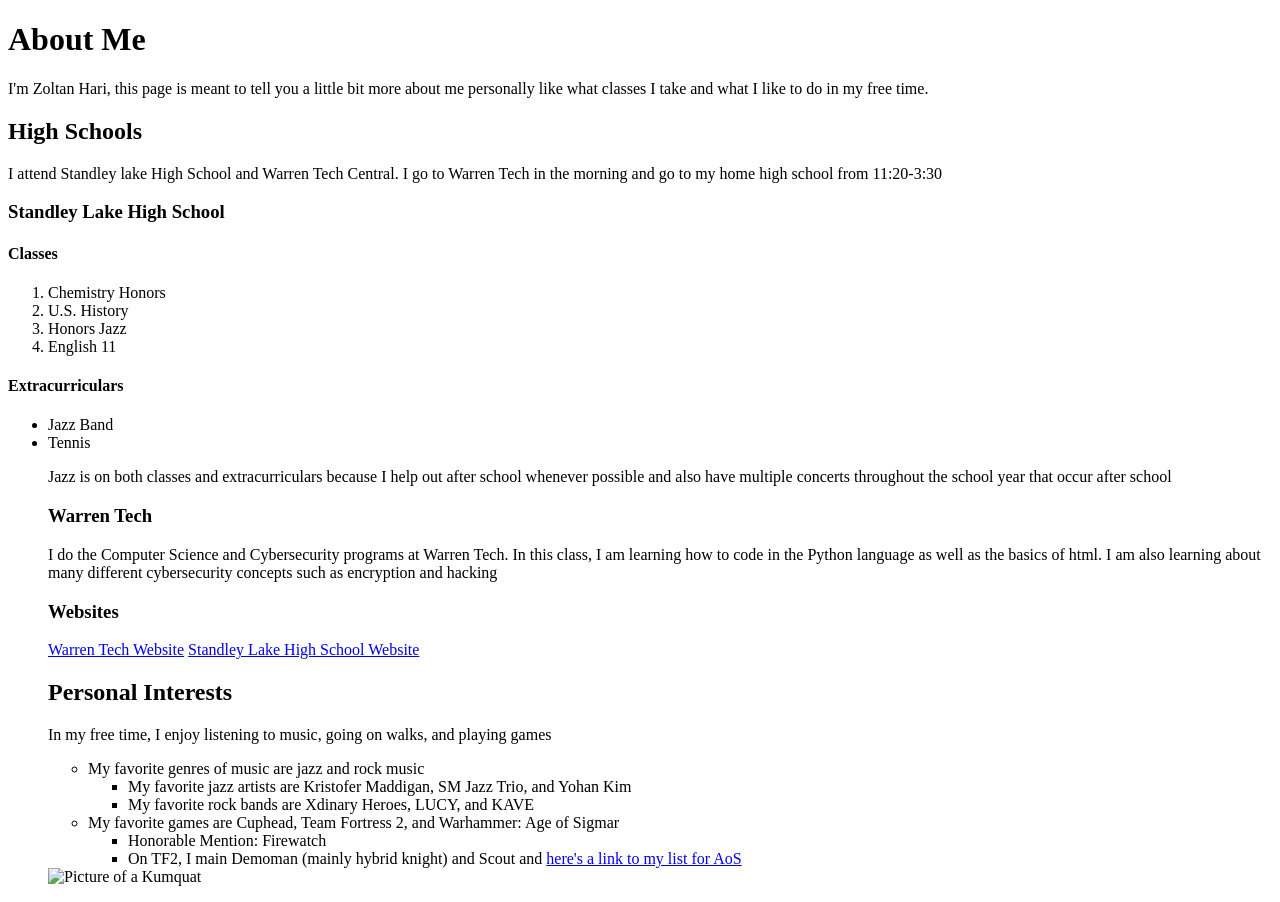
==== personal.html @ f935e8b9 "Website" ====
<!DOCTYPE html>
<html>
<head>
    <title>More About Zoltan Hari</title>
</head>
<body>
    <h1>About Me</h1>
    <p> I'm Zoltan Hari, this page is meant to tell you a little bit more about me personally like what classes I take and what I like to do in my free time.</p>
    <h2>High Schools</h2>
    <p>I attend Standley lake High School and Warren Tech Central. I go to Warren Tech in the morning and go to my home high school from 11:20-3:30</p>
    <h3>Standley Lake High School</h3>
    <h4>Classes</h4>
    <ol>
        <li>Chemistry Honors</li>
        <li>U.S. History</li>
        <li>Honors Jazz</li>
        <li>English 11</li>
    </ol>
    <h4>Extracurriculars</h4>
    <ul>
        <li>Jazz Band</li>
        <li>Tennis</li>
    <p>Jazz is on both classes and extracurriculars because I help out after school whenever possible and also have multiple concerts throughout the school year that occur after school</p>
    <h3>Warren Tech</h3>
    <p>I do the Computer Science and Cybersecurity programs at Warren Tech. In this class, I am learning how to code in the Python language as well as the basics of html. I am also learning about many different cybersecurity concepts such as encryption and hacking</p>
    <h3>Websites</h3>
    <a href="https://warrentech.jeffcopublicschools.org/">Warren Tech Website</a>
    <a href="https://standleylake.jeffcopublicschools.org/">Standley Lake High School Website</a>
    <h2>Personal Interests</h2>
    <p>In my free time, I enjoy listening to music, going on walks, and playing games</p>
    <ul>
        <li>My favorite genres of music are jazz and rock music</li>
            <ul>
                <li>My favorite jazz artists are Kristofer Maddigan, SM Jazz Trio, and Yohan Kim</li>
                <li>My favorite rock bands are Xdinary Heroes, LUCY, and KAVE</li>
            </ul>
        <li>My favorite games are Cuphead, Team Fortress 2, and Warhammer: Age of Sigmar</li>
        <ul>
            <li>Honorable Mention: Firewatch</li>
            <li>On TF2, I main Demoman (mainly hybrid knight) and Scout and <a href ="https://docs.google.com/document/d/1-L9sQzKipoEB9paU2-dHsK2uC-BBEpjX_6MjGPHJP1c/edit?tab=t.0">here's a link to my list for AoS</a></li>
        </ul>
    </ul>
<img src="https://wavecrestcafe.com/wp-content/uploads/2024/02/Kumquat-Eng.jpg" alt="Picture of a Kumquat">
</body>
</html>
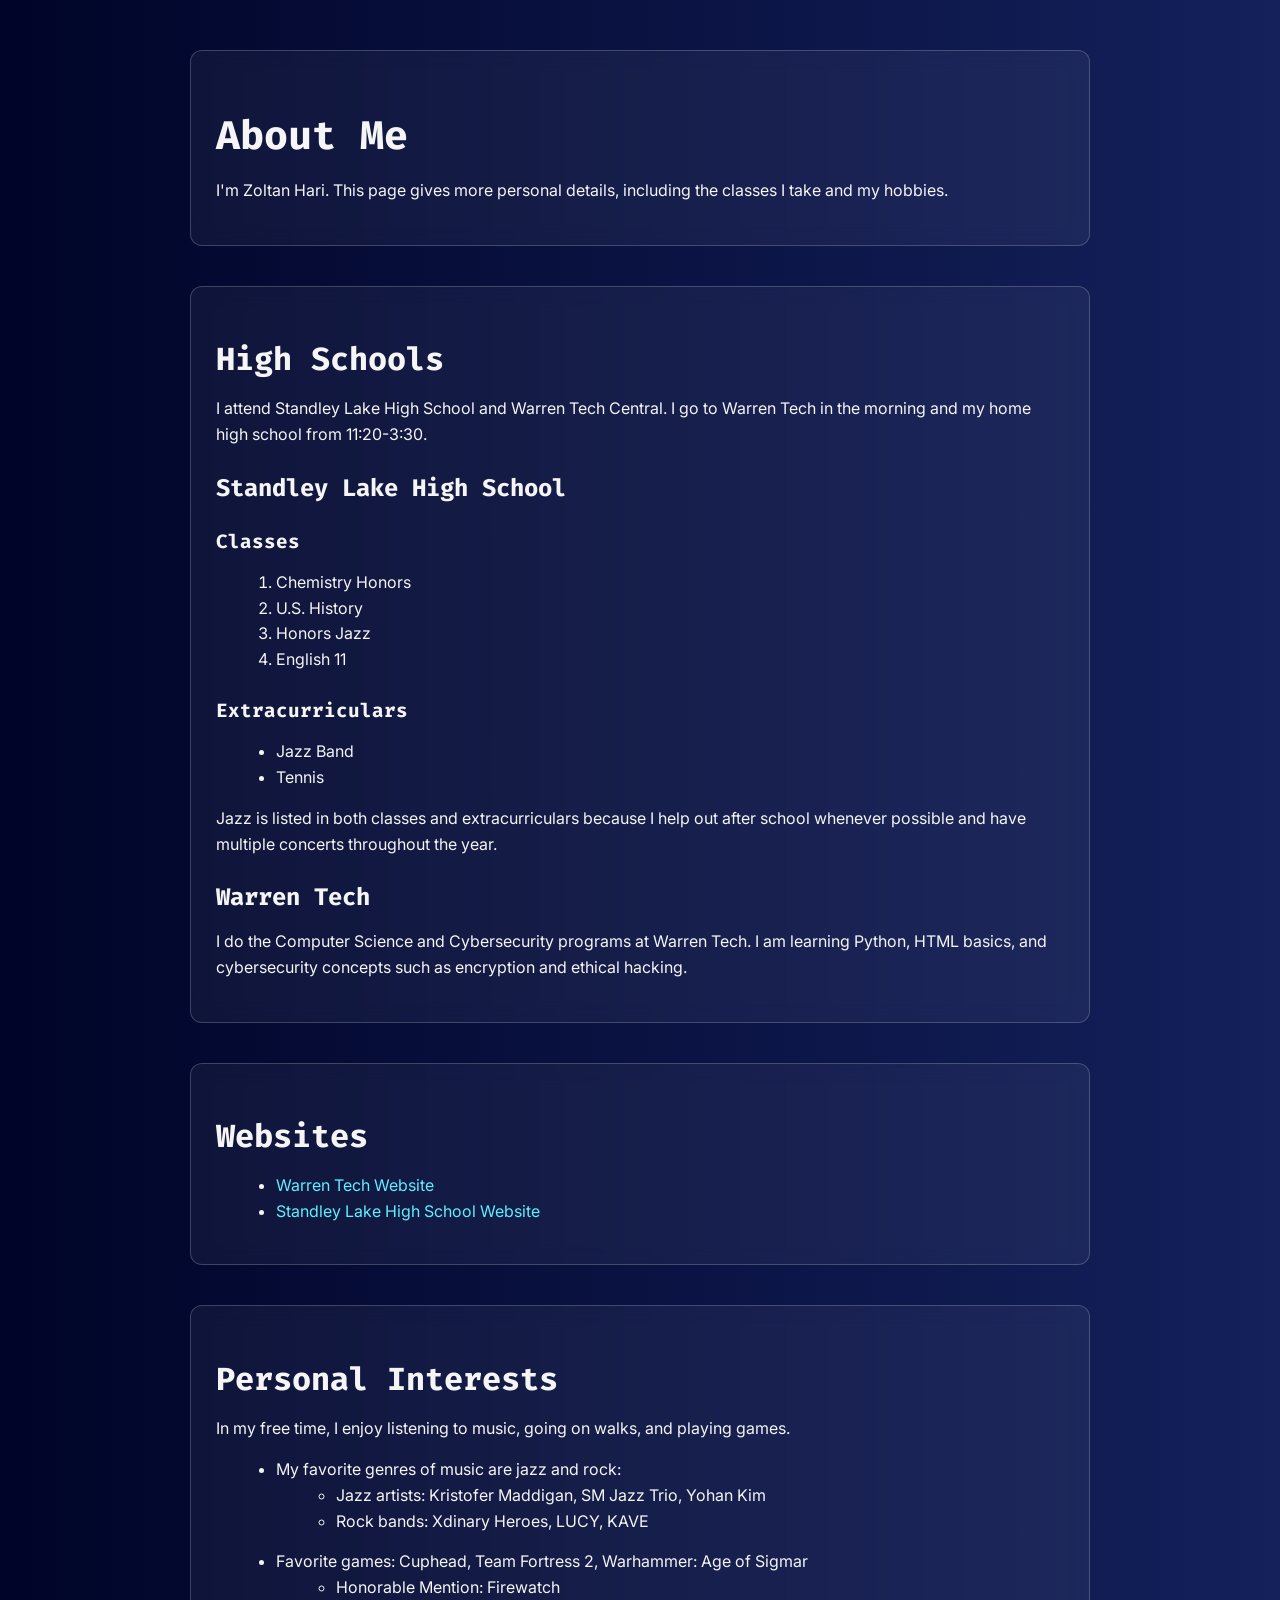
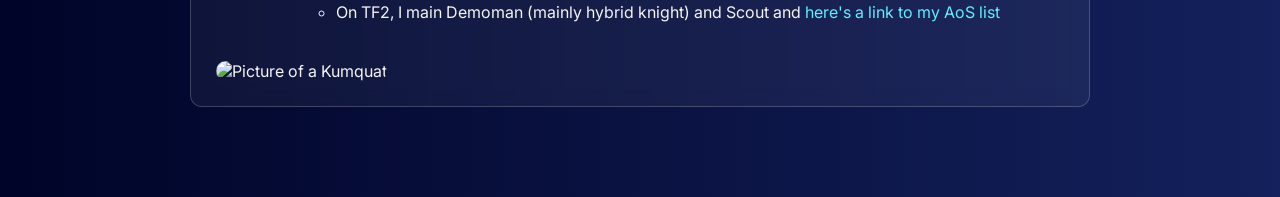
==== commit a5d65d84: "Website" ====
--- a/personal.html
+++ b/personal.html
@@ -1,45 +1,139 @@
 <!DOCTYPE html>
-<html>
+<html lang="en">
 <head>
+    <meta charset="UTF-8">
+    <meta name="viewport" content="width=device-width, initial-scale=1.0">
     <title>More About Zoltan Hari</title>
+    <link href="https://fonts.googleapis.com/css2?family=Inter:wght@400;600&family=Fira+Code&display=swap" rel="stylesheet">
+    <style>
+        body {
+            font-family: 'Inter', sans-serif;
+            color: #f5f5f5;
+            background: linear-gradient(270deg, #141e30, #243b55, #1a2a6c, #000428);
+            background-size: 400% 400%;
+            animation: gradientShift 15s ease infinite;
+            margin: 0;
+            padding: 0;
+        }
+
+        @keyframes gradientShift {
+            0% { background-position: 0% 50%; }
+            50% { background-position: 100% 50%; }
+            100% { background-position: 0% 50%; }
+        }
+
+        .container {
+            max-width: 900px;
+            margin: auto;
+            padding: 50px 20px;
+        }
+
+        section {
+            margin-bottom: 40px;
+            padding: 25px;
+            border: 1px solid rgba(255,255,255,0.2);
+            border-radius: 12px;
+            backdrop-filter: blur(10px);
+            background: rgba(255,255,255,0.05);
+        }
+
+        h1, h2, h3, h4 {
+            font-family: 'Fira Code', monospace;
+            margin-bottom: 15px;
+        }
+
+        h1 { font-size: 2.5rem; }
+        h2 { font-size: 2rem; }
+        h3 { font-size: 1.5rem; }
+        h4 { font-size: 1.2rem; }
+
+        p, li {
+            line-height: 1.6;
+        }
+
+        a {
+            color: #60efff;
+            text-decoration: none;
+            transition: color 0.3s ease;
+        }
+
+        a:hover {
+            color: #00ff87;
+        }
+
+        img {
+            max-width: 100%;
+            border-radius: 12px;
+            margin-top: 20px;
+        }
+
+        ul, ol {
+            margin-left: 20px;
+            margin-bottom: 15px;
+        }
+
+        ul ul, ol ol {
+            margin-left: 20px;
+        }
+    </style>
 </head>
 <body>
-    <h1>About Me</h1>
-    <p> I'm Zoltan Hari, this page is meant to tell you a little bit more about me personally like what classes I take and what I like to do in my free time.</p>
-    <h2>High Schools</h2>
-    <p>I attend Standley lake High School and Warren Tech Central. I go to Warren Tech in the morning and go to my home high school from 11:20-3:30</p>
-    <h3>Standley Lake High School</h3>
-    <h4>Classes</h4>
-    <ol>
-        <li>Chemistry Honors</li>
-        <li>U.S. History</li>
-        <li>Honors Jazz</li>
-        <li>English 11</li>
-    </ol>
-    <h4>Extracurriculars</h4>
-    <ul>
-        <li>Jazz Band</li>
-        <li>Tennis</li>
-    <p>Jazz is on both classes and extracurriculars because I help out after school whenever possible and also have multiple concerts throughout the school year that occur after school</p>
-    <h3>Warren Tech</h3>
-    <p>I do the Computer Science and Cybersecurity programs at Warren Tech. In this class, I am learning how to code in the Python language as well as the basics of html. I am also learning about many different cybersecurity concepts such as encryption and hacking</p>
-    <h3>Websites</h3>
-    <a href="https://warrentech.jeffcopublicschools.org/">Warren Tech Website</a>
-    <a href="https://standleylake.jeffcopublicschools.org/">Standley Lake High School Website</a>
-    <h2>Personal Interests</h2>
-    <p>In my free time, I enjoy listening to music, going on walks, and playing games</p>
-    <ul>
-        <li>My favorite genres of music are jazz and rock music</li>
+    <div class="container">
+        <section>
+            <h1>About Me</h1>
+            <p>I'm Zoltan Hari. This page gives more personal details, including the classes I take and my hobbies.</p>
+        </section>
+
+        <section>
+            <h2>High Schools</h2>
+            <p>I attend Standley Lake High School and Warren Tech Central. I go to Warren Tech in the morning and my home high school from 11:20-3:30.</p>
+
+            <h3>Standley Lake High School</h3>
+            <h4>Classes</h4>
+            <ol>
+                <li>Chemistry Honors</li>
+                <li>U.S. History</li>
+                <li>Honors Jazz</li>
+                <li>English 11</li>
+            </ol>
+            <h4>Extracurriculars</h4>
             <ul>
-                <li>My favorite jazz artists are Kristofer Maddigan, SM Jazz Trio, and Yohan Kim</li>
-                <li>My favorite rock bands are Xdinary Heroes, LUCY, and KAVE</li>
+                <li>Jazz Band</li>
+                <li>Tennis</li>
             </ul>
-        <li>My favorite games are Cuphead, Team Fortress 2, and Warhammer: Age of Sigmar</li>
-        <ul>
-            <li>Honorable Mention: Firewatch</li>
-            <li>On TF2, I main Demoman (mainly hybrid knight) and Scout and <a href ="https://docs.google.com/document/d/1-L9sQzKipoEB9paU2-dHsK2uC-BBEpjX_6MjGPHJP1c/edit?tab=t.0">here's a link to my list for AoS</a></li>
-        </ul>
-    </ul>
-<img src="https://wavecrestcafe.com/wp-content/uploads/2024/02/Kumquat-Eng.jpg" alt="Picture of a Kumquat">
+            <p>Jazz is listed in both classes and extracurriculars because I help out after school whenever possible and have multiple concerts throughout the year.</p>
+
+            <h3>Warren Tech</h3>
+            <p>I do the Computer Science and Cybersecurity programs at Warren Tech. I am learning Python, HTML basics, and cybersecurity concepts such as encryption and ethical hacking.</p>
+        </section>
+
+        <section>
+            <h2>Websites</h2>
+            <ul>
+                <li><a href="https://warrentech.jeffcopublicschools.org/">Warren Tech Website</a></li>
+                <li><a href="https://standleylake.jeffcopublicschools.org/">Standley Lake High School Website</a></li>
+            </ul>
+        </section>
+
+        <section>
+            <h2>Personal Interests</h2>
+            <p>In my free time, I enjoy listening to music, going on walks, and playing games.</p>
+            <ul>
+                <li>My favorite genres of music are jazz and rock:
+                    <ul>
+                        <li>Jazz artists: Kristofer Maddigan, SM Jazz Trio, Yohan Kim</li>
+                        <li>Rock bands: Xdinary Heroes, LUCY, KAVE</li>
+                    </ul>
+                </li>
+                <li>Favorite games: Cuphead, Team Fortress 2, Warhammer: Age of Sigmar
+                    <ul>
+                        <li>Honorable Mention: Firewatch</li>
+                        <li>On TF2, I main Demoman (mainly hybrid knight) and Scout and <a href="https://docs.google.com/document/d/1-L9sQzKipoEB9paU2-dHsK2uC-BBEpjX_6MjGPHJP1c/edit?tab=t.0">here's a link to my AoS list</a></li>
+                    </ul>
+                </li>
+            </ul>
+            <img src="https://wavecrestcafe.com/wp-content/uploads/2024/02/Kumquat-Eng.jpg" alt="Picture of a Kumquat">
+        </section>
+    </div>
 </body>
-</html>+</html>
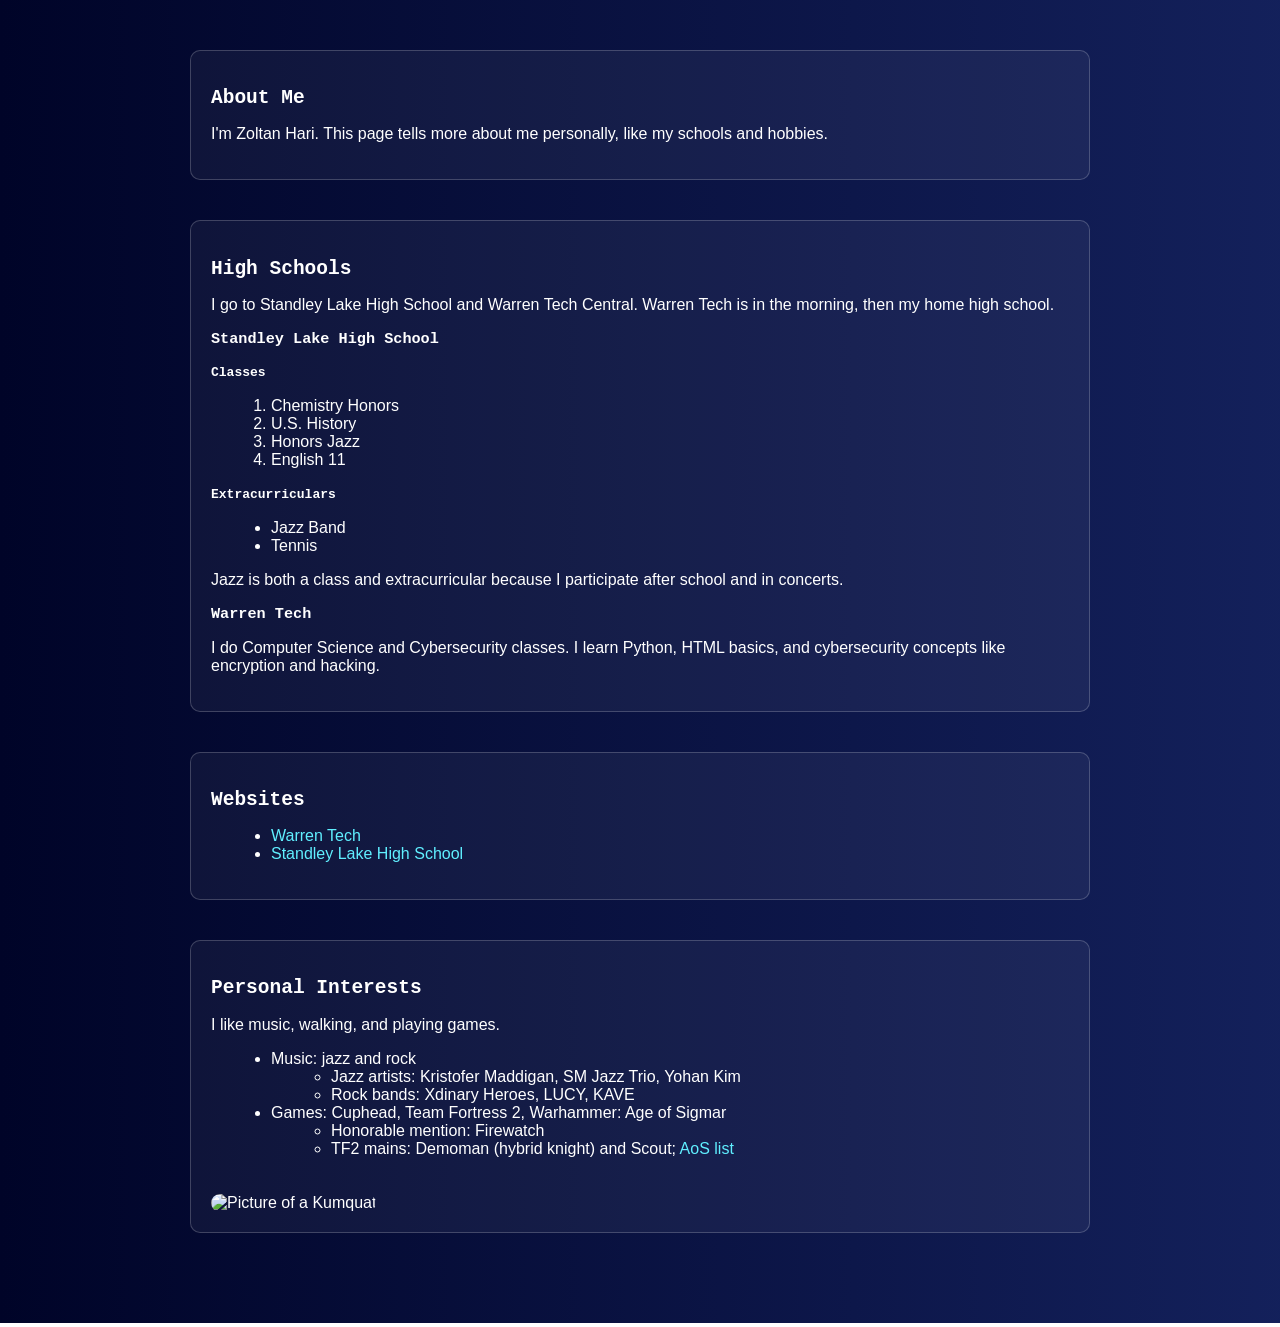
==== commit 6dcfca42: "Website" ====
--- a/personal.html
+++ b/personal.html
@@ -1,14 +1,11 @@
 <!DOCTYPE html>
-<html lang="en">
+<html>
 <head>
-    <meta charset="UTF-8">
-    <meta name="viewport" content="width=device-width, initial-scale=1.0">
     <title>More About Zoltan Hari</title>
-    <link href="https://fonts.googleapis.com/css2?family=Inter:wght@400;600&family=Fira+Code&display=swap" rel="stylesheet">
     <style>
         body {
-            font-family: 'Inter', sans-serif;
-            color: #f5f5f5;
+            font-family: Arial, sans-serif;
+            color: white;
             background: linear-gradient(270deg, #141e30, #243b55, #1a2a6c, #000428);
             background-size: 400% 400%;
             animation: gradientShift 15s ease infinite;
@@ -23,38 +20,27 @@
         }
 
         .container {
+            width: 90%;
             max-width: 900px;
             margin: auto;
-            padding: 50px 20px;
+            padding: 50px;
         }
 
         section {
             margin-bottom: 40px;
-            padding: 25px;
+            padding: 20px;
             border: 1px solid rgba(255,255,255,0.2);
-            border-radius: 12px;
-            backdrop-filter: blur(10px);
+            border-radius: 10px;
             background: rgba(255,255,255,0.05);
         }
 
         h1, h2, h3, h4 {
-            font-family: 'Fira Code', monospace;
-            margin-bottom: 15px;
-        }
-
-        h1 { font-size: 2.5rem; }
-        h2 { font-size: 2rem; }
-        h3 { font-size: 1.5rem; }
-        h4 { font-size: 1.2rem; }
-
-        p, li {
-            line-height: 1.6;
+            font-family: monospace;
         }
 
         a {
             color: #60efff;
             text-decoration: none;
-            transition: color 0.3s ease;
         }
 
         a:hover {
@@ -63,16 +49,11 @@
 
         img {
             max-width: 100%;
-            border-radius: 12px;
+            border-radius: 10px;
             margin-top: 20px;
         }
 
         ul, ol {
-            margin-left: 20px;
-            margin-bottom: 15px;
-        }
-
-        ul ul, ol ol {
             margin-left: 20px;
         }
     </style>
@@ -81,12 +62,12 @@
     <div class="container">
         <section>
             <h1>About Me</h1>
-            <p>I'm Zoltan Hari. This page gives more personal details, including the classes I take and my hobbies.</p>
+            <p>I'm Zoltan Hari. This page tells more about me personally, like my schools and hobbies.</p>
         </section>
 
         <section>
             <h2>High Schools</h2>
-            <p>I attend Standley Lake High School and Warren Tech Central. I go to Warren Tech in the morning and my home high school from 11:20-3:30.</p>
+            <p>I go to Standley Lake High School and Warren Tech Central. Warren Tech is in the morning, then my home high school.</p>
 
             <h3>Standley Lake High School</h3>
             <h4>Classes</h4>
@@ -101,34 +82,34 @@
                 <li>Jazz Band</li>
                 <li>Tennis</li>
             </ul>
-            <p>Jazz is listed in both classes and extracurriculars because I help out after school whenever possible and have multiple concerts throughout the year.</p>
+            <p>Jazz is both a class and extracurricular because I participate after school and in concerts.</p>
 
             <h3>Warren Tech</h3>
-            <p>I do the Computer Science and Cybersecurity programs at Warren Tech. I am learning Python, HTML basics, and cybersecurity concepts such as encryption and ethical hacking.</p>
+            <p>I do Computer Science and Cybersecurity classes. I learn Python, HTML basics, and cybersecurity concepts like encryption and hacking.</p>
         </section>
 
         <section>
             <h2>Websites</h2>
             <ul>
-                <li><a href="https://warrentech.jeffcopublicschools.org/">Warren Tech Website</a></li>
-                <li><a href="https://standleylake.jeffcopublicschools.org/">Standley Lake High School Website</a></li>
+                <li><a href="https://warrentech.jeffcopublicschools.org/">Warren Tech</a></li>
+                <li><a href="https://standleylake.jeffcopublicschools.org/">Standley Lake High School</a></li>
             </ul>
         </section>
 
         <section>
             <h2>Personal Interests</h2>
-            <p>In my free time, I enjoy listening to music, going on walks, and playing games.</p>
+            <p>I like music, walking, and playing games.</p>
             <ul>
-                <li>My favorite genres of music are jazz and rock:
+                <li>Music: jazz and rock
                     <ul>
                         <li>Jazz artists: Kristofer Maddigan, SM Jazz Trio, Yohan Kim</li>
                         <li>Rock bands: Xdinary Heroes, LUCY, KAVE</li>
                     </ul>
                 </li>
-                <li>Favorite games: Cuphead, Team Fortress 2, Warhammer: Age of Sigmar
+                <li>Games: Cuphead, Team Fortress 2, Warhammer: Age of Sigmar
                     <ul>
-                        <li>Honorable Mention: Firewatch</li>
-                        <li>On TF2, I main Demoman (mainly hybrid knight) and Scout and <a href="https://docs.google.com/document/d/1-L9sQzKipoEB9paU2-dHsK2uC-BBEpjX_6MjGPHJP1c/edit?tab=t.0">here's a link to my AoS list</a></li>
+                        <li>Honorable mention: Firewatch</li>
+                        <li>TF2 mains: Demoman (hybrid knight) and Scout; <a href="https://docs.google.com/document/d/1-L9sQzKipoEB9paU2-dHsK2uC-BBEpjX_6MjGPHJP1c/edit?tab=t.0">AoS list</a></li>
                     </ul>
                 </li>
             </ul>
@@ -136,4 +117,4 @@
         </section>
     </div>
 </body>
-</html>
+</html>
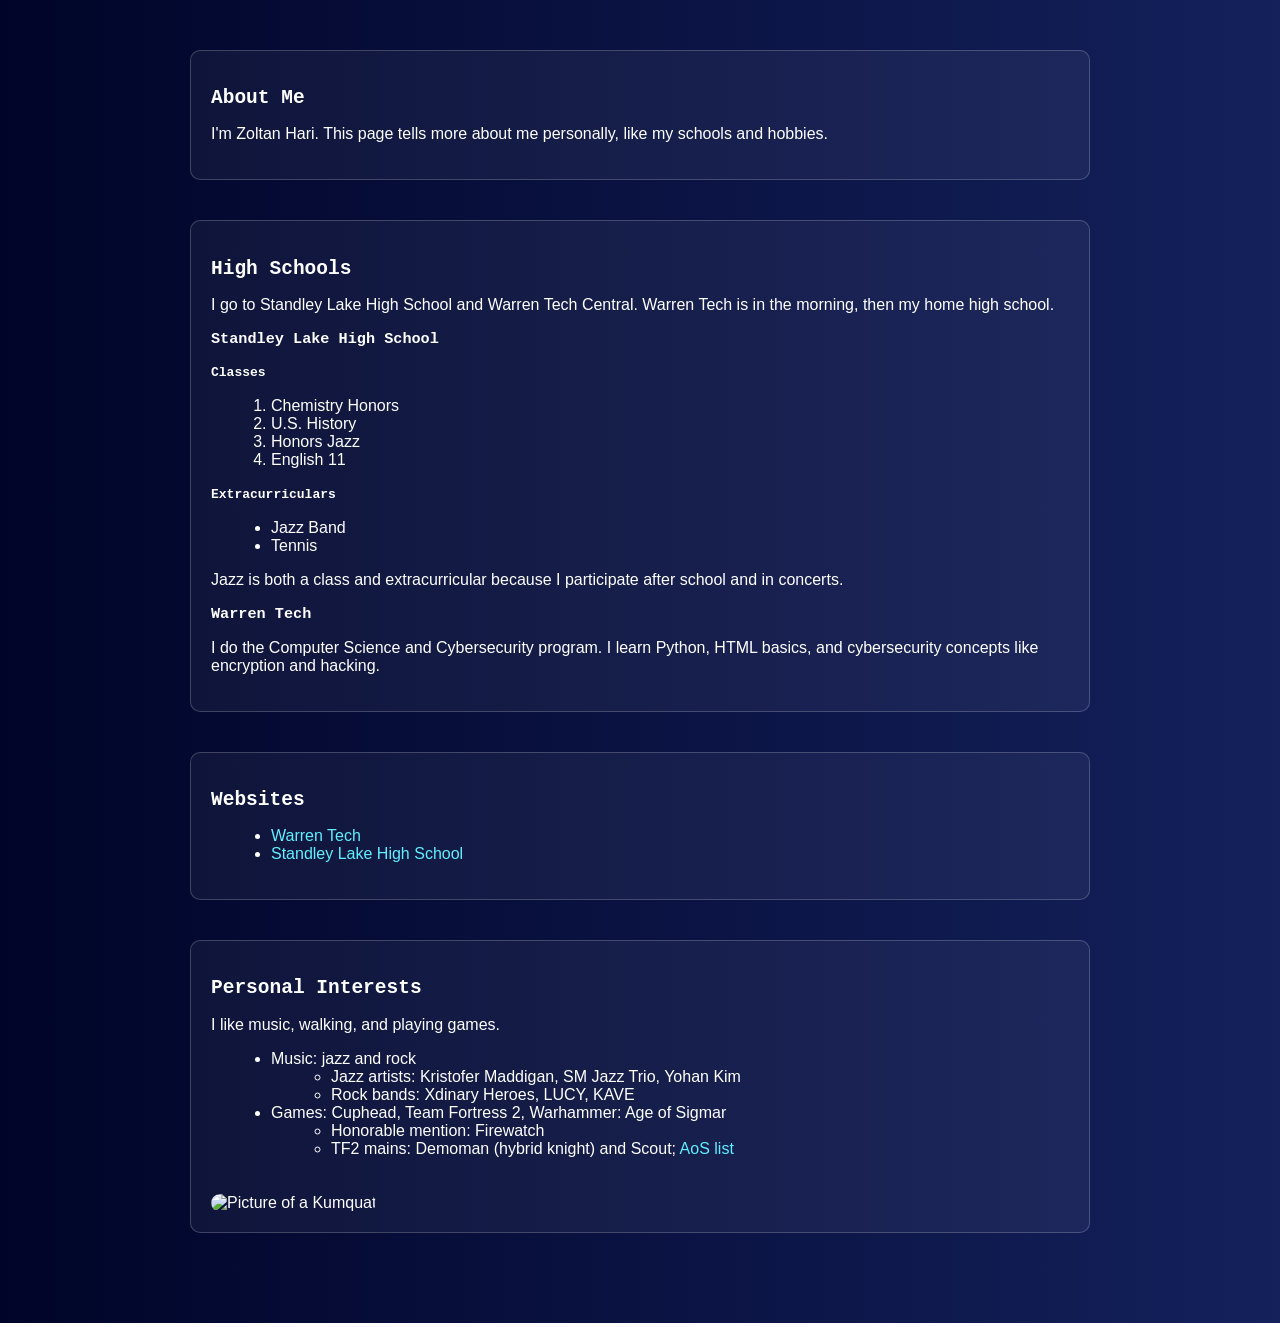
==== commit cb7e2442: "Website" ====
--- a/personal.html
+++ b/personal.html
@@ -85,7 +85,7 @@
             <p>Jazz is both a class and extracurricular because I participate after school and in concerts.</p>
 
             <h3>Warren Tech</h3>
-            <p>I do Computer Science and Cybersecurity classes. I learn Python, HTML basics, and cybersecurity concepts like encryption and hacking.</p>
+            <p>I do the Computer Science and Cybersecurity program. I learn Python, HTML basics, and cybersecurity concepts like encryption and hacking.</p>
         </section>
 
         <section>
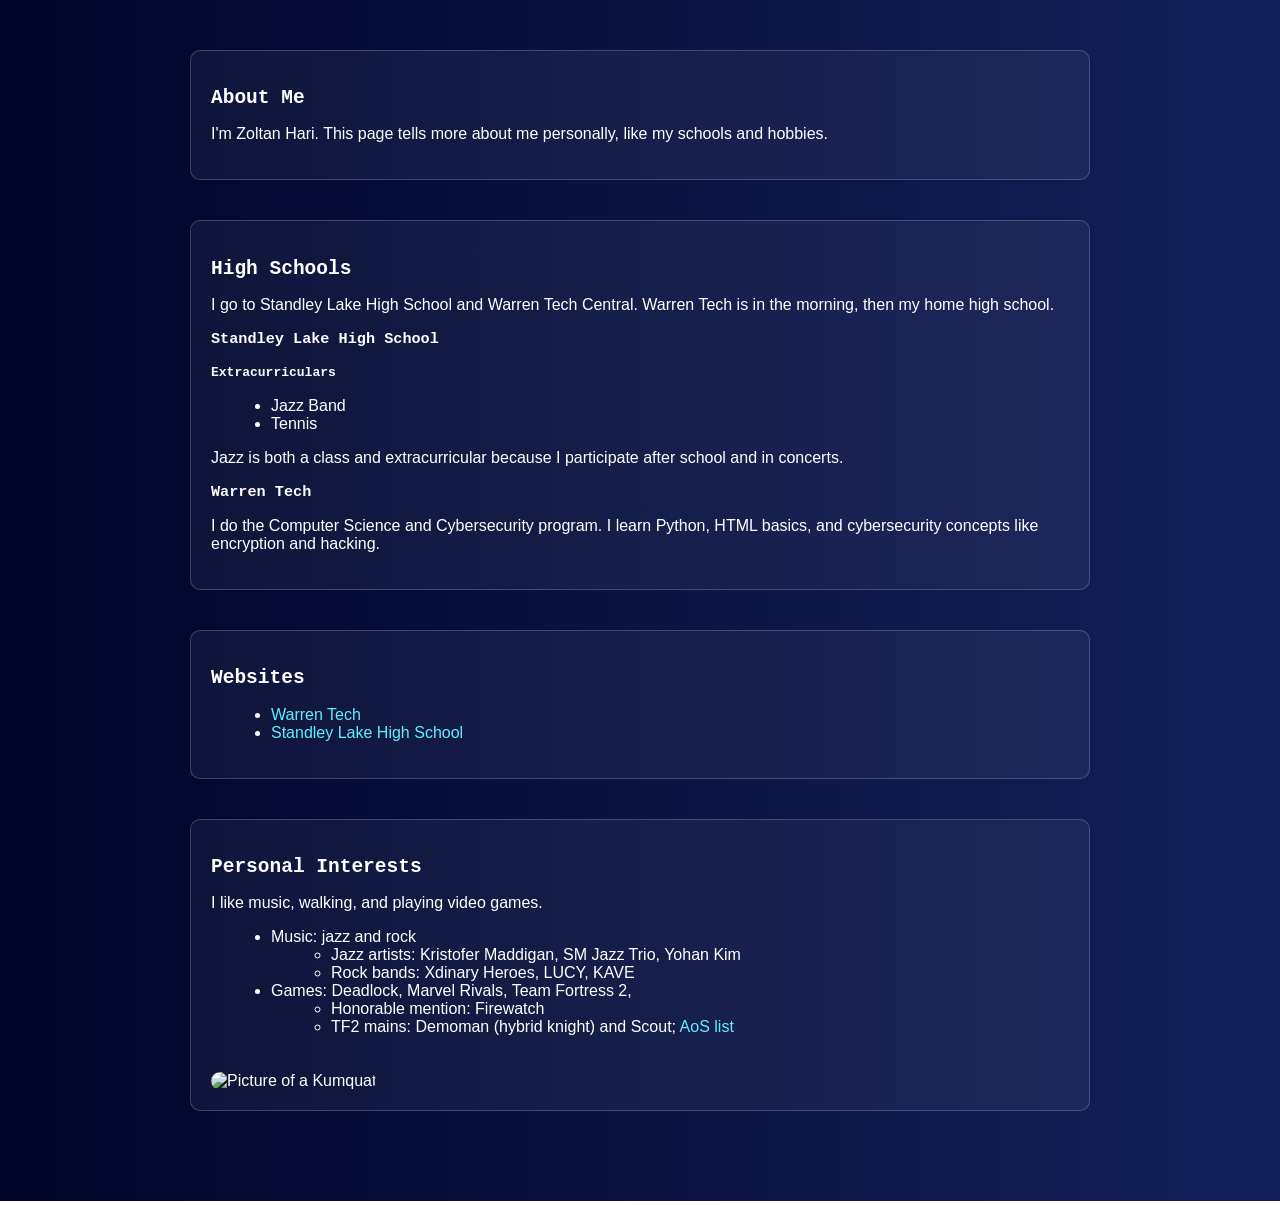
==== commit 98d96409: "fix stuff" ====
--- a/personal.html
+++ b/personal.html
@@ -70,13 +70,6 @@
             <p>I go to Standley Lake High School and Warren Tech Central. Warren Tech is in the morning, then my home high school.</p>
 
             <h3>Standley Lake High School</h3>
-            <h4>Classes</h4>
-            <ol>
-                <li>Chemistry Honors</li>
-                <li>U.S. History</li>
-                <li>Honors Jazz</li>
-                <li>English 11</li>
-            </ol>
             <h4>Extracurriculars</h4>
             <ul>
                 <li>Jazz Band</li>
@@ -98,7 +91,7 @@
 
         <section>
             <h2>Personal Interests</h2>
-            <p>I like music, walking, and playing games.</p>
+            <p>I like music, walking, and playing video games.</p>
             <ul>
                 <li>Music: jazz and rock
                     <ul>
@@ -106,7 +99,7 @@
                         <li>Rock bands: Xdinary Heroes, LUCY, KAVE</li>
                     </ul>
                 </li>
-                <li>Games: Cuphead, Team Fortress 2, Warhammer: Age of Sigmar
+                <li>Games: Deadlock, Marvel Rivals, Team Fortress 2,
                     <ul>
                         <li>Honorable mention: Firewatch</li>
                         <li>TF2 mains: Demoman (hybrid knight) and Scout; <a href="https://docs.google.com/document/d/1-L9sQzKipoEB9paU2-dHsK2uC-BBEpjX_6MjGPHJP1c/edit?tab=t.0">AoS list</a></li>
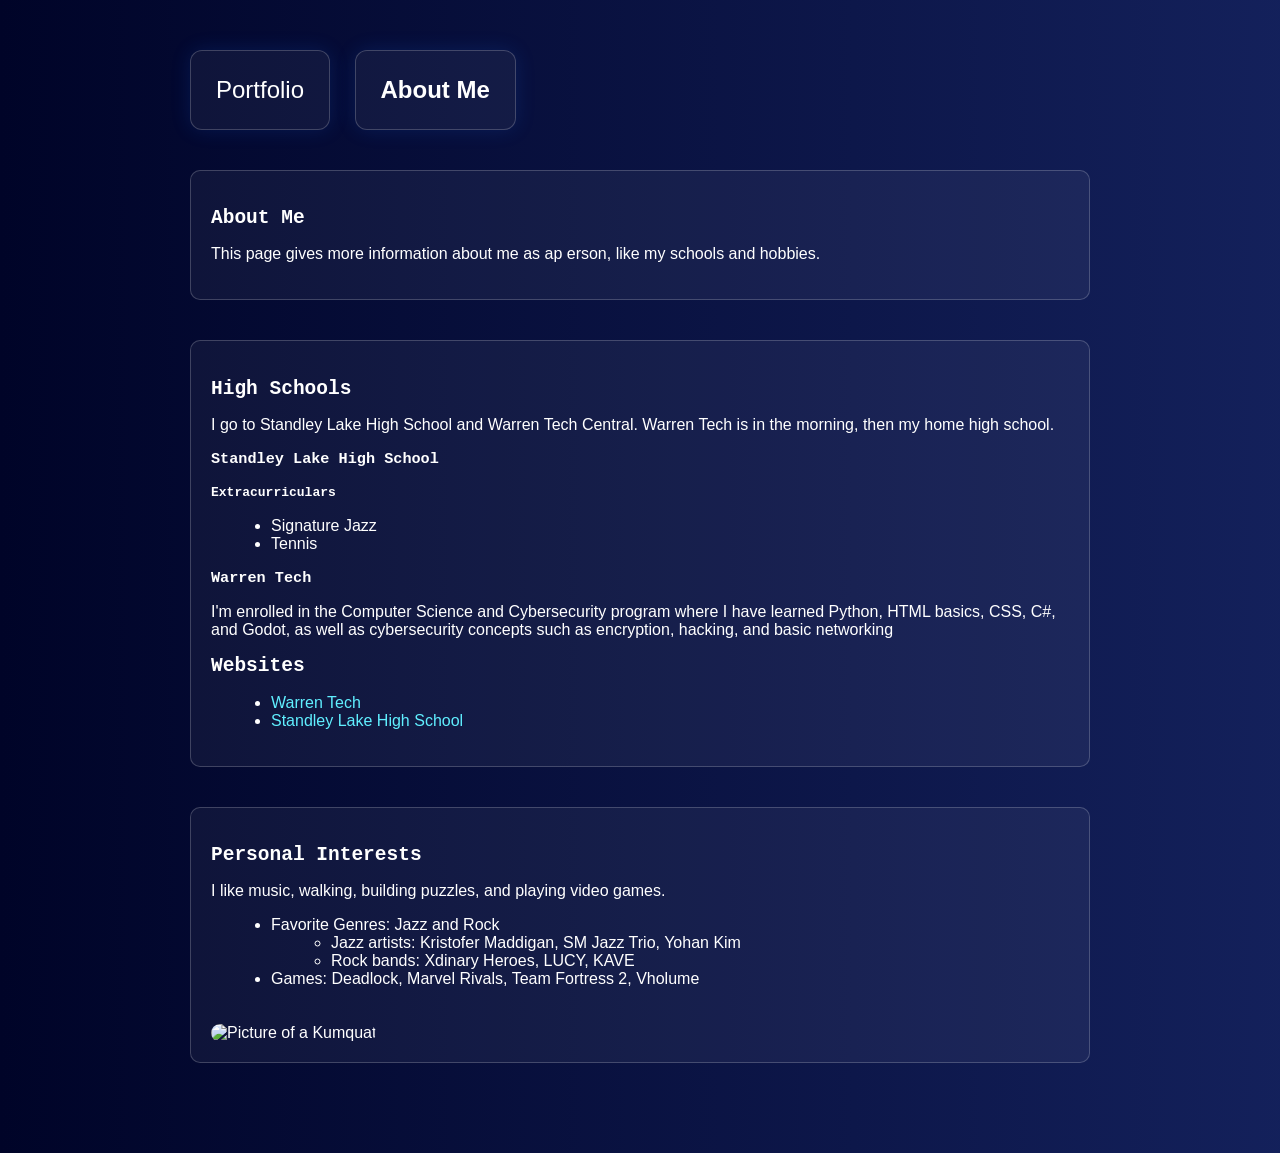
==== commit 23e02435: "Add buttons and change some text" ====
--- a/personal.html
+++ b/personal.html
@@ -56,13 +56,33 @@
         ul, ol {
             margin-left: 20px;
         }
+
+        .button {
+            background-color: rgba(255,255,255,0.05);
+            color: white;
+            margin-bottom: 40px;
+            margin-right: 20px;
+            padding: 25px;
+            text-align: center;
+            text-decoration: none;
+            display: inline-block;
+            border: 1px solid rgba(255,255,255,0.2);
+            border-radius: 12px;
+            cursor: pointer;
+            font-size: 24px;
+
+            box-shadow: 0 0 20px rgba(27, 108, 255, 0.15);
+            transition: transform 0.3s ease, box-shadow 0.3s ease;
+        }
     </style>
 </head>
 <body>
     <div class="container">
+    <a href="index.html" class="button">Portfolio</a>
+    <a class="button"><b>About Me</b></a>
         <section>
             <h1>About Me</h1>
-            <p>I'm Zoltan Hari. This page tells more about me personally, like my schools and hobbies.</p>
+            <p>This page gives more information about me as ap erson, like my schools and hobbies.</p>
         </section>
 
         <section>
@@ -72,16 +92,12 @@
             <h3>Standley Lake High School</h3>
             <h4>Extracurriculars</h4>
             <ul>
-                <li>Jazz Band</li>
+                <li>Signature Jazz</li>
                 <li>Tennis</li>
             </ul>
-            <p>Jazz is both a class and extracurricular because I participate after school and in concerts.</p>
 
             <h3>Warren Tech</h3>
-            <p>I do the Computer Science and Cybersecurity program. I learn Python, HTML basics, and cybersecurity concepts like encryption and hacking.</p>
-        </section>
-
-        <section>
+            <p>I'm enrolled in the  Computer Science and Cybersecurity program where I have learned Python, HTML basics, CSS, C#, and Godot, as well as cybersecurity concepts such as encryption, hacking, and basic networking</p>
             <h2>Websites</h2>
             <ul>
                 <li><a href="https://warrentech.jeffcopublicschools.org/">Warren Tech</a></li>
@@ -91,19 +107,15 @@
 
         <section>
             <h2>Personal Interests</h2>
-            <p>I like music, walking, and playing video games.</p>
+            <p>I like music, walking, building puzzles, and playing video games.</p>
             <ul>
-                <li>Music: jazz and rock
+                <li>Favorite Genres: Jazz and Rock
                     <ul>
                         <li>Jazz artists: Kristofer Maddigan, SM Jazz Trio, Yohan Kim</li>
                         <li>Rock bands: Xdinary Heroes, LUCY, KAVE</li>
                     </ul>
                 </li>
-                <li>Games: Deadlock, Marvel Rivals, Team Fortress 2,
-                    <ul>
-                        <li>Honorable mention: Firewatch</li>
-                        <li>TF2 mains: Demoman (hybrid knight) and Scout; <a href="https://docs.google.com/document/d/1-L9sQzKipoEB9paU2-dHsK2uC-BBEpjX_6MjGPHJP1c/edit?tab=t.0">AoS list</a></li>
-                    </ul>
+                <li>Games: Deadlock, Marvel Rivals, Team Fortress 2, Vholume
                 </li>
             </ul>
             <img src="https://wavecrestcafe.com/wp-content/uploads/2024/02/Kumquat-Eng.jpg" alt="Picture of a Kumquat">
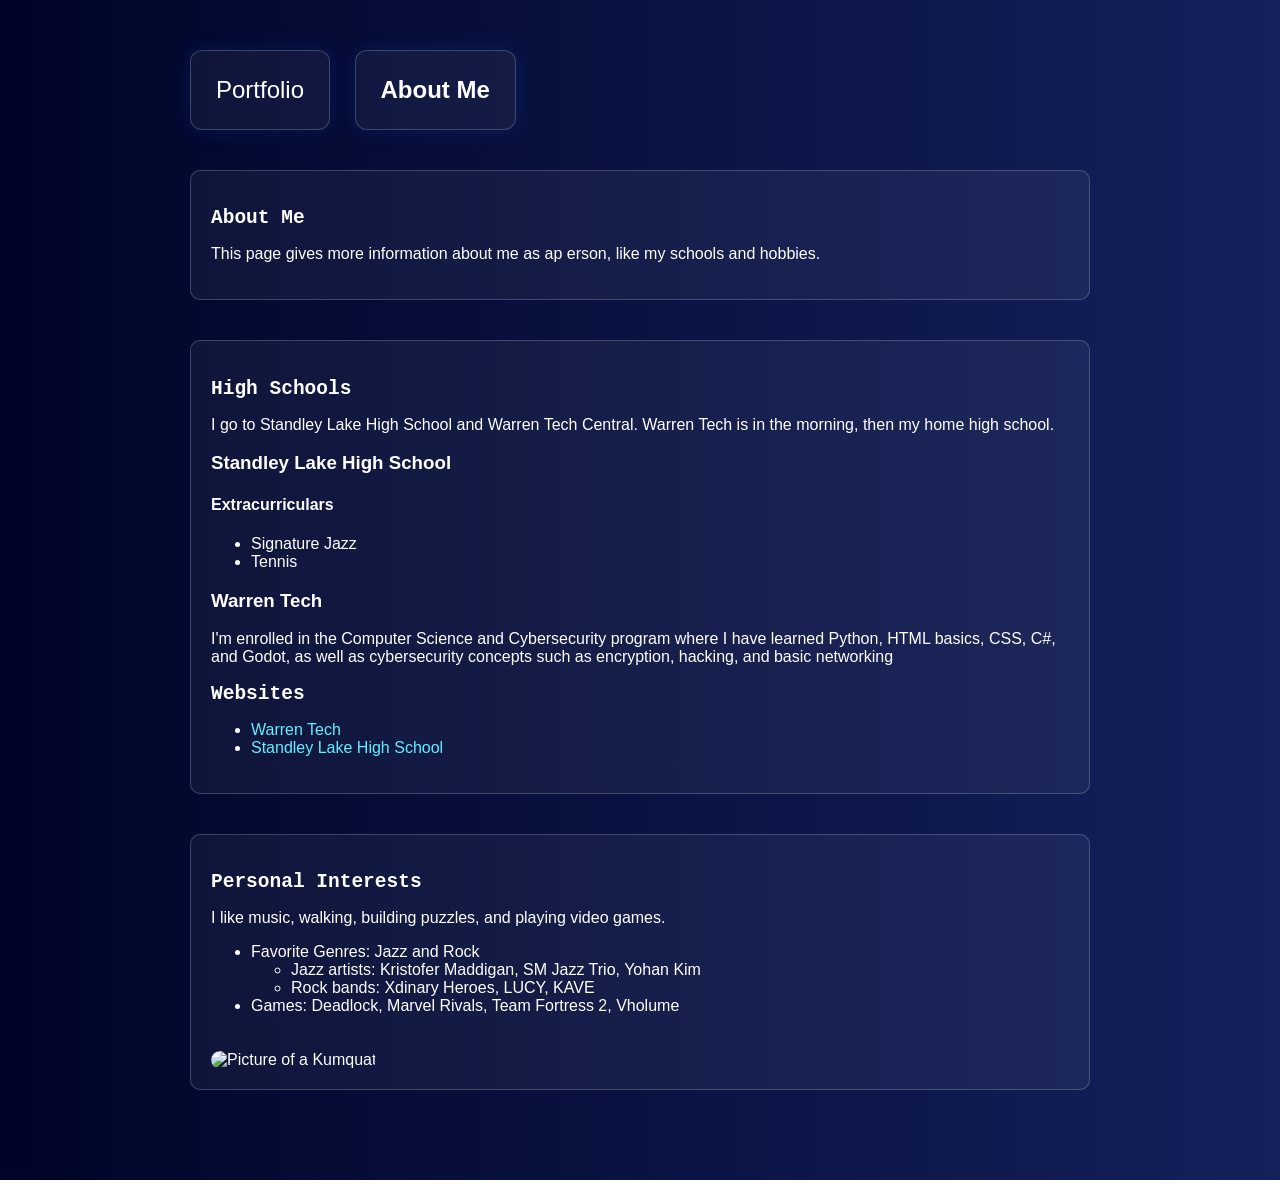
==== commit e9079fa7: "Make separate css file" ====
--- a/personal.html
+++ b/personal.html
@@ -2,79 +2,7 @@
 <html>
 <head>
     <title>More About Zoltan Hari</title>
-    <style>
-        body {
-            font-family: Arial, sans-serif;
-            color: white;
-            background: linear-gradient(270deg, #141e30, #243b55, #1a2a6c, #000428);
-            background-size: 400% 400%;
-            animation: gradientShift 15s ease infinite;
-            margin: 0;
-            padding: 0;
-        }
-
-        @keyframes gradientShift {
-            0% { background-position: 0% 50%; }
-            50% { background-position: 100% 50%; }
-            100% { background-position: 0% 50%; }
-        }
-
-        .container {
-            width: 90%;
-            max-width: 900px;
-            margin: auto;
-            padding: 50px;
-        }
-
-        section {
-            margin-bottom: 40px;
-            padding: 20px;
-            border: 1px solid rgba(255,255,255,0.2);
-            border-radius: 10px;
-            background: rgba(255,255,255,0.05);
-        }
-
-        h1, h2, h3, h4 {
-            font-family: monospace;
-        }
-
-        a {
-            color: #60efff;
-            text-decoration: none;
-        }
-
-        a:hover {
-            color: #00ff87;
-        }
-
-        img {
-            max-width: 100%;
-            border-radius: 10px;
-            margin-top: 20px;
-        }
-
-        ul, ol {
-            margin-left: 20px;
-        }
-
-        .button {
-            background-color: rgba(255,255,255,0.05);
-            color: white;
-            margin-bottom: 40px;
-            margin-right: 20px;
-            padding: 25px;
-            text-align: center;
-            text-decoration: none;
-            display: inline-block;
-            border: 1px solid rgba(255,255,255,0.2);
-            border-radius: 12px;
-            cursor: pointer;
-            font-size: 24px;
-
-            box-shadow: 0 0 20px rgba(27, 108, 255, 0.15);
-            transition: transform 0.3s ease, box-shadow 0.3s ease;
-        }
-    </style>
+    <link rel="stylesheet" href="style.css">
 </head>
 <body>
     <div class="container">
--- a/style.css
+++ b/style.css
@@ -0,0 +1,82 @@
+body {
+font-family: Arial, sans-serif;
+color: white;
+background: linear-gradient(270deg, #141e30, #243b55, #1a2a6c, #000428);
+background-size: 400% 400%;
+animation: gradientShift 15s ease infinite;
+margin: 0;
+padding: 0;
+}
+
+@keyframes gradientShift {
+0% { background-position: 0% 50%; }
+50% { background-position: 100% 50%; }
+100% { background-position: 0% 50%; }
+}
+
+.container {
+width: 90%;
+max-width: 900px;
+margin: auto;
+padding: 50px;
+}
+
+section {
+margin-bottom: 40px;
+padding: 20px;
+border: 1px solid rgba(255,255,255,0.2);
+border-radius: 10px;
+background: rgba(255,255,255,0.05);
+}
+
+h1, h2 {
+font-family: monospace;
+}
+
+a {
+color: #60efff;
+text-decoration: none;
+}
+
+a:hover {
+color: #00ff87;
+}
+
+.projects {
+display: flex;
+flex-wrap: wrap;
+gap: 20px;
+}
+
+.card {
+flex: 1 1 300px;
+min-width: 280px;
+padding: 20px;
+border: 1px solid rgba(255,255,255,0.2);
+border-radius: 10px;
+background: rgba(255,255,255,0.05);
+}
+
+img {
+max-width: 100%;
+border-radius: 10px;
+margin-top: 20px;
+}
+
+.button {
+    background-color: rgba(255,255,255,0.05);
+    color: white;
+    margin-bottom: 40px;
+    margin-right: 20px;
+    padding: 25px;
+    text-align: center;
+    text-decoration: none;
+    display: inline-block;
+    border: 1px solid rgba(255,255,255,0.2);
+    border-radius: 12px;
+    cursor: pointer;
+    font-size: 24px;
+
+    box-shadow: 0 0 20px rgba(27, 108, 255, 0.15);
+    transition: transform 0.3s ease, box-shadow 0.3s ease;
+}
